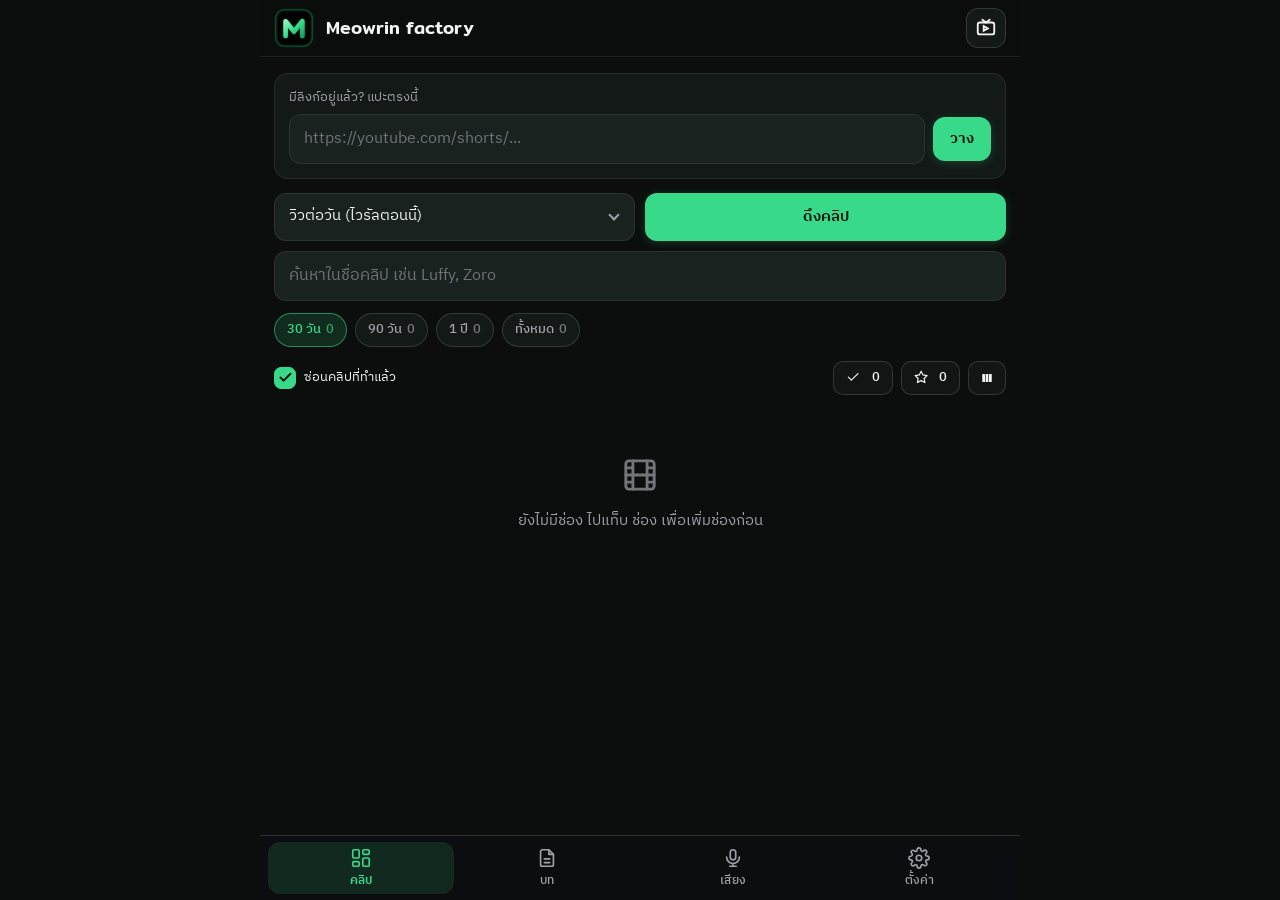
==== index.html @ fd5b71f8 "UI: ช่องติ๊ก/แถบเลื่อน/ช่องตัวเลข เป็นหน้าตาของแอพเอง ทั้งหน้าหลักและฟุตเทจ (v4.7) Co-Authored-By: C" ====
<!DOCTYPE html>
<html lang="th">
<head>
<meta charset="UTF-8" />
<meta name="viewport" content="width=device-width, initial-scale=1, viewport-fit=cover" />
<meta name="theme-color" content="#0b0e0d" />
<link rel="manifest" href="manifest.json?v=4.7">
<meta name="mobile-web-app-capable" content="yes">
<meta name="apple-mobile-web-app-capable" content="yes">
<meta name="apple-mobile-web-app-status-bar-style" content="black-translucent">
<meta name="apple-mobile-web-app-title" content="Meowrin">
<link rel="icon" type="image/png" href="icon-192.png?v=4.7">
<link rel="apple-touch-icon" href="icon-192.png?v=4.7">
<title>Meowrin factory</title>
<link rel="preconnect" href="https://fonts.googleapis.com">
<link rel="preconnect" href="https://fonts.gstatic.com" crossorigin>
<link href="https://fonts.googleapis.com/css2?family=IBM+Plex+Sans+Thai:wght@400;500;600&family=Mitr:wght@500&display=swap" rel="stylesheet">
<link rel="stylesheet" href="style.css?v=4.7">
<link rel="stylesheet" href="sheet.css?v=4.7">
</head>
<body>
<div class="wrap">
  <header>
    <div class="logo" aria-hidden="true"><svg viewBox="92 92 328 328"><defs><linearGradient id="lgg" x1="0" y1="0" x2="1" y2="1"><stop offset="0" stop-color="#8ff5be"/><stop offset=".5" stop-color="#39d98a"/><stop offset="1" stop-color="#1f9d62"/></linearGradient><filter id="lgl" x="-40%" y="-40%" width="180%" height="180%"><feGaussianBlur stdDeviation="9"/></filter><filter id="lgm" x="-40%" y="-40%" width="180%" height="180%"><feGaussianBlur stdDeviation="11"/></filter></defs><rect x="106" y="106" width="300" height="300" rx="70" fill="none" stroke="#39d98a" stroke-opacity=".55" stroke-width="9" filter="url(#lgl)"/><rect x="106" y="106" width="300" height="300" rx="70" fill="none" stroke="#39d98a" stroke-opacity=".7" stroke-width="2.5"/><g transform="translate(256 261) scale(.66) translate(-256 -261)"><path d="M152 352V170l104 128 104-128v182" fill="none" stroke="#39d98a" stroke-opacity=".4" stroke-width="58" stroke-linecap="round" stroke-linejoin="round" filter="url(#lgm)"/><path d="M152 352V170l104 128 104-128v182" fill="none" stroke="url(#lgg)" stroke-width="58" stroke-linecap="round" stroke-linejoin="round"/></g></svg></div>
    <h1>Meowrin factory</h1>
    <button class="hbtn" id="chanBtn" aria-label="จัดการช่องที่ตามไว้"><svg viewBox="0 0 24 24" aria-hidden="true"><rect x="3" y="6" width="18" height="13" rx="2.5"/><path d="M9.5 10v5l4.5-2.5zM8 3l4 3 4-3"/></svg></button>
    <button class="hbtn" id="vSavedBtn" hidden aria-label="เสียงที่เก็บไว้"><svg viewBox="0 0 24 24" aria-hidden="true"><path d="M4 7h16M4 12h16M4 17h16"/></svg><i id="vSavedN" hidden></i></button>
    <button class="hbtn" id="histBtn" hidden aria-label="ประวัติบทที่ทำไว้"><svg viewBox="0 0 24 24" aria-hidden="true"><path d="M4 7h16M4 12h16M4 17h16"/></svg><i id="histCount" hidden></i></button>
  </header>

  <!-- คลิป -->
  <section id="tab-clips" class="on">
    <div class="panel">
    <label for="linkInput" style="margin-top:0">มีลิงก์อยู่แล้ว? แปะตรงนี้</label>
    <div class="row">
      <input id="linkInput" type="url" inputmode="url" placeholder="https://youtube.com/shorts/..." autocomplete="off">
      <button class="btn" id="linkBtn">วาง</button>
    </div>
    <div id="linkMsg"></div>
    </div>

    <div class="tools">
      <select id="sortSel" data-sheet aria-label="เรียงตาม">
        <option value="vpd" data-desc="คลิปที่กำลังปังตอนนี้ (วิวรวม ÷ จำนวนวันที่ลง)" selected>วิวต่อวัน (ไวรัลตอนนี้)</option>
        <option value="score" data-desc="วิวรวม ÷ ผู้ติดตามของช่อง">ความปัง (วิว ÷ ผู้ติดตาม)</option>
        <option value="views" data-desc="ยอดวิวรวมสูงสุด">ยอดวิวรวม</option>
        <option value="new" data-desc="คลิปที่เพิ่งลงล่าสุด">ใหม่สุด</option>
      </select>
      <button class="btn" id="fetchBtn">ดึงคลิป</button>
    </div>
    <input id="qInput" class="searchbox" type="search" enterkeyhint="search" placeholder="ค้นหาในชื่อคลิป เช่น Luffy, Zoro" autocomplete="off" aria-label="ค้นหาในชื่อคลิป">
    <div class="fchips" id="rangeChips"></div>
    <div class="fchips" id="chanChips"></div>
    <div class="listbar">
      <label class="chk"><input type="checkbox" id="hideMade" checked> ซ่อนคลิปที่ทำแล้ว</label>
      <button class="btn small ghost svbtn" id="madeBtn" aria-label="ดูเฉพาะคลิปที่ทำแล้ว"><svg class="ic" aria-hidden="true"><use href="#i-check"/></svg>0</button>
      <button class="btn small ghost svbtn" id="savedBtn" aria-label="ดูเฉพาะคลิปที่เก็บไว้ทำทีหลัง"><svg class="ic" aria-hidden="true"><use href="#i-star"/></svg>0</button>
      <button class="btn small ghost vbtn" id="viewBtn" aria-label="สลับมุมมองการ์ด"></button>
    </div>
    <div class="listinfo" id="listInfo"></div>
    <div id="status"></div>
    <div id="list"></div>
  </section>

  <!-- บท -->
  <section id="tab-script">
    <div id="sNoClip" class="empty">เลือกคลิปในแท็บ คลิป ก่อน แล้วกด ทำบท</div>
    <div id="sBody" hidden>
      <div class="card"><div class="cbody"><div class="ctitle" id="sTitle"></div><div class="meta" id="sMeta"></div></div></div>
      <div class="meta" id="sModel" style="margin:-4px 0 14px"></div>

      <label style="margin-top:0">Prompt <span class="lhint">เลือกหลายอัน = ได้หลายเวอร์ชันพร้อมกัน</span></label>
      <div class="fchips wrapchips" id="pChips"></div>

      <details class="fold" id="transFold">
        <summary><span>ทรานสคริปต์ (ไม่บังคับ)</span></summary>
        <div class="fbody">
          <textarea id="sTrans" rows="4" placeholder="ใส่เมื่อ AI ดึงจากลิงก์ไม่ได้ ถ้าใส่จะใช้แทนลิงก์" aria-label="ทรานสคริปต์"></textarea>
        </div>
      </details>

      <button class="btn" id="goBtn" style="margin-top:12px;width:100%">ทำบทเลย</button>
      <div id="sMsg"></div>

      <div id="vWrap" hidden>
        <div class="fchips wrapchips" id="vTabs"></div>
        <div id="vStatus"></div>

        <details class="fold" id="s1Fold">
          <summary><span>State 1 · ซอสที่ AI วิเคราะห์</span></summary>
          <div class="fbody">
            <p class="hint" id="s1Info" style="margin-top:0"></p>
            <textarea id="s1Out" rows="12" aria-label="State 1"></textarea>
            <div class="row" style="margin-top:8px">
              <input id="s1Fb" placeholder="สั่งแก้ State 1 เช่น ลดความแรงลง" aria-label="สั่งแก้ State 1">
              <button class="btn ghost" id="s1FbBtn">ปรับ</button>
            </div>
            <button class="btn ghost" id="s1Run" style="margin-top:8px;width:100%">เขียนบทใหม่จาก State 1 นี้</button>
          </div>
        </details>

        <div id="s2Wrap" hidden>
          <label>ชื่อคลิปกับข้อความบนจอ <span class="lhint">แตะเพื่อคัดลอก</span></label>
          <div class="p1card" id="p1Card"></div>
          <label>บทพากย์ (ต้นฉบับ) <span class="lhint">แก้ในแท็บเสียงไม่เปลี่ยนตรงนี้</span></label>
          <div class="s2view" id="s2View"></div>
          <button class="btn" id="toVoice" style="width:100%;margin-top:10px">แก้บท + สร้างเสียง →</button>
        </div>
      </div>
    </div>
  </section>

  <!-- เสียง -->
  <section id="tab-voice">
    <div id="vNo" class="empty">ยังไม่มีบท เลือกคลิปแล้วทำบทในแท็บ บท ก่อน</div>
    <div id="vBody" hidden>
      <div class="vclip"><span id="vClip"></span><span id="vVer"></span></div>
      <div class="vvoice">
        <i class="orb" aria-hidden="true"></i>
        <span class="vv"><b id="vVoiceName"></b><small id="vVoiceInfo"></small></span>
      </div>
      <textarea id="vText" class="vtext" rows="1" aria-label="บทพากย์" placeholder="บทพากย์ (แตะตรงนี้เพื่อแก้)" spellcheck="false"></textarea>
      <div class="vcount"><span class="lhint" id="s2Count"></span></div>
      <div id="vMsg"></div>
      <div class="row" style="margin-top:8px">
        <button class="btn ghost" id="copyBtn" style="flex:1">คัดลอกบท</button>
        <button class="btn ghost sq" id="s2Back" aria-label="ย้อนกลับบทที่แก้" disabled><svg class="ic"><use href="#i-back"/></svg></button>
        <button class="btn ghost sq" id="s2Fwd" aria-label="ไปข้างหน้า" disabled><svg class="ic"><use href="#i-fwd"/></svg></button>
      </div>
      <div class="tts">
        <div id="ttsMsg"></div>
        <div id="ttsOut" hidden>
          <div class="fchips wrapchips" id="ttsTakes"></div>
          <audio id="ttsAudio" controls preload="auto"></audio>
          <p class="hint" id="ttsInfo" style="margin:0"></p>
          <div class="row wrap">
            <button class="btn" id="ttsShare" style="flex:1">แชร์ไป CapCut</button>
            <a class="btn ghost" id="ttsDl" style="flex:1">ดาวน์โหลด mp3</a>
            <a class="btn ghost" id="ttsSub" hidden style="flex:1">ทำซับจอเขียว</a>
            <a class="btn ghost" id="ttsDirect" hidden style="flex:1">ตัดต่อภาพ</a>
            <a class="btn ghost" id="ttsRaw" hidden>ไฟล์เต็ม</a>
          </div>
        </div>
      </div>
      <details class="fold" id="aiFixFold">
        <summary><span>ให้ AI ช่วยแก้บท</span></summary>
        <div class="fbody">
          <div class="fchips wrapchips" id="quickFb">
            <button class="fchip" data-q="short">สั้นลง</button><button class="fchip" data-q="long">ยาวขึ้น</button><button class="fchip" data-q="punch">แรงขึ้น</button><button class="fchip" data-q="funny">ตลกขึ้น</button><button class="fchip" data-q="lines">จัดบรรทัดใหม่</button>
          </div>
          <div class="row" style="margin-top:8px">
            <input id="s2Fb" placeholder="หรือพิมพ์เอง เช่น เปลี่ยนประโยคเปิดให้ดึงดูดกว่านี้" aria-label="สั่งแก้บท">
            <button class="btn ghost" id="s2FbBtn">แก้</button>
          </div>
        </div>
      </details>
      <div class="vbar2">
        <button class="vset" id="vSetBtn" aria-label="ตั้งค่าเสียง"><svg viewBox="0 0 24 24" aria-hidden="true"><path d="M4 7h9M17 7h3M4 17h3M11 17h9"/><circle cx="15" cy="7" r="2"/><circle cx="9" cy="17" r="2"/></svg></button>
        <button class="btn" id="ttsBtn"><svg class="ic" aria-hidden="true"><use href="#i-speaker"/></svg>สร้างเสียง</button>
        <button class="btn" id="ttsMore" hidden>+ สร้างอีกเทค</button>
      </div>
    </div>
  </section>

  <!-- ช่อง (เปิดจากปุ่มมุมขวาบนของแท็บคลิป) -->
  <section id="tab-channels">
    <button class="btn small ghost" id="chanBack" style="margin-bottom:12px">← กลับหน้าคลิป</button>
    <div class="panel">
    <label for="handleInput" style="margin-top:0">เพิ่มช่องที่ตามไว้ (ใส่ @handle)</label>
    <div class="row">
      <input id="handleInput" placeholder="@zotrakk" autocapitalize="none" autocomplete="off">
      <button class="btn" id="addChanBtn">เพิ่ม</button>
    </div>
    <div id="chanMsg"></div>
    </div>
    <div id="chanList" style="margin-top:14px"></div>
  </section>

  <!-- ตั้งค่า -->
  <section id="tab-settings">
    <div class="sech first">เครื่องมือ</div>
    <div class="tools">
      <a class="tool" href="footage.html"><svg viewBox="0 0 24 24" aria-hidden="true"><rect x="2" y="3" width="20" height="14" rx="2"/><path d="M8 21h8M12 17v4"/></svg><b>ดัชนีฟุตเทจ</b><small>คลังฟุตเทจ + ผู้กำกับ AI</small></a>
      <a class="tool" href="sub/"><svg viewBox="0 0 24 24" aria-hidden="true"><rect x="3" y="4" width="18" height="16" rx="2"/><path d="M7 14h6M7 10h10"/></svg><b>ซับจอเขียว</b><small>ทำซับจากเสียงพากย์</small></a>
    </div>
    <div class="qbk">
      <div><b>สำรองขึ้น Google Drive</b><small id="gdQuickInfo">ตรวจสอบ...</small></div>
      <button class="btn small" id="gdQuick" type="button">สำรองตอนนี้</button>
    </div>
    <div id="gdQuickMsg"></div>
    <div class="sech">เชื่อมต่อ</div>
    <details class="fold top"><summary><span>คีย์ API</span><em class="state idle" id="tagKeys"></em></summary><div class="fbody">
      <details class="fold">
        <summary><span>YouTube Data API key</span><em class="state" id="ytState"></em></summary>
        <div class="fbody">
          <div class="ftools"><button type="button" class="btn small ghost" data-paste="ytKey" data-trim>วาง</button><button type="button" class="btn small ghost" data-clear="ytKey">ลบ</button></div>
          <input id="ytKey" type="password" placeholder="AIza..." autocomplete="off" aria-label="YouTube Data API key">
          <p class="hint">เก็บในเครื่องนี้เท่านั้น แนะนำให้จำกัด key ให้ใช้ได้เฉพาะโดเมน GitHub Pages ของนาย และเฉพาะ YouTube Data API v3</p>
          <button class="btn" id="saveKey">บันทึก key</button>
        </div>
      </details>
      <details class="fold">
        <summary><span>OpenRouter API key</span><em class="state" id="gState"></em></summary>
        <div class="fbody">
          <div class="ftools"><button type="button" class="btn small ghost" data-paste="gKey" data-trim>วาง</button><button type="button" class="btn small ghost" data-clear="gKey">ลบ</button></div>
          <input id="gKey" type="password" placeholder="sk-or-v1-..." autocomplete="off" aria-label="OpenRouter API key">
          <p class="hint">บันทึกอัตโนมัติเมื่อแก้เสร็จ</p>
        </div>
      </details>
      <details class="fold">
        <summary><span>Gemini API key (ฟรี)</span><em class="state" id="gmState"></em></summary>
        <div class="fbody">
          <div class="ftools"><label class="chk" style="margin-right:auto"><input type="checkbox" id="gmOn" checked> ใช้ Gemini ฟรี (งานเล็ก)</label><button type="button" class="btn small ghost" data-paste="gmKey" data-trim>วาง</button><button type="button" class="btn small ghost" data-clear="gmKey">ลบ</button></div>
          <input id="gmKey" type="password" placeholder="AIza..." autocomplete="off" aria-label="Gemini API key">
          <div class="row" style="margin-top:10px"><button type="button" class="btn small ghost" id="gmTest">ทดสอบ Gemini</button></div>
          <pre class="hint" id="gmTestOut" style="white-space:pre-wrap;margin-top:8px"></pre>
          <p class="hint">ใช้กับงานเล็กๆ ข้อความล้วน เช่น แก้บทด้วย AI ในหน้าเสียง (ฟรี) · ทำบท/ดูคลิปใช้ OpenRouter เสมอ เพราะ Gemini ฟรีกับวิดีโอช้า/ล่มบ่อย · ถ้า Gemini ใช้ไม่ได้ จะใช้ OpenRouter ให้เอง · ปิดติ๊กด้านบน = ไม่ใช้ Gemini เลย · หน้าซับจอเขียวก็ใช้ key นี้แยกบรรทัดสคริปต์ · สร้าง key ได้ที่ Google AI Studio · บันทึกอัตโนมัติ</p>
        </div>
      </details>
      <details class="fold">
        <summary><span>Groq API key (ซับจอเขียว)</span><em class="state" id="grState"></em></summary>
        <div class="fbody">
          <div class="ftools"><button type="button" class="btn small ghost" data-paste="grKey" data-trim>วาง</button><button type="button" class="btn small ghost" data-clear="grKey">ลบ</button></div>
          <input id="grKey" type="password" placeholder="gsk_..." autocomplete="off" aria-label="Groq API key">
          <p class="hint">ใช้ในหน้าซับจอเขียว ถอดเสียงพากย์เป็นคำพร้อมเวลา (Whisper) · สร้าง key ได้ที่ console.groq.com · บันทึกอัตโนมัติ</p>
        </div>
      </details>
    </div></details>
    <details class="fold top"><summary><span>เสียงพากย์ (ElevenLabs)</span><em class="state idle" id="tagVoice"></em></summary><div class="fbody">
      <details class="fold">
        <summary><span>ElevenLabs API key</span><em class="state" id="elState"></em></summary>
        <div class="fbody">
          <div class="ftools"><button type="button" class="btn small ghost" data-paste="elKey" data-trim>วาง</button><button type="button" class="btn small ghost" data-clear="elKey">ลบ</button></div>
          <input id="elKey" type="password" placeholder="sk_..." autocomplete="off" aria-label="ElevenLabs API key">
          <p class="hint">แนะนำสร้าง key ใหม่ที่เปิดสิทธิ์ Text to Speech อย่างเดียว เก็บในเครื่องนี้เท่านั้น บันทึกอัตโนมัติ</p>
        </div>
      </details>
      <label>เสียงของฉัน</label>
      <p class="hint" style="margin-top:0">ใส่ชื่อกับ Voice ID จากหน้าเสียงใน ElevenLabs (เลือกใช้เสียงไหน และตั้งโมเดล/Stability/วอร์ม ได้ในแท็บ เสียง ปุ่ม <svg class="ic" aria-hidden="true"><use href="#i-sliders"/></svg>)</p>
      <div id="voiceList"></div>
      <button type="button" class="btn ghost" id="addVoice" style="margin-top:10px;width:100%">+ เพิ่มเสียง</button>
      <p class="hint" id="ttsUsage"></p>
    </div></details>
    <div class="sech">ทำบท</div>
    <details class="fold top"><summary><span>AI ทำบท</span><em class="state idle" id="tagAi"></em></summary><div class="fbody">
      <label for="gEye">ตัวดูคลิป (State 1)</label>
      <select id="gEye" data-sheet>
        <option value="google/gemini-3.8-flash" data-tag="แนะนำ" data-desc="เร็วและถูก ดูวิดีโอ YouTube จากลิงก์ได้">google/gemini-3.8-flash</option>
        <option value="google/gemini-4-argon" data-tag="ท็อป" data-desc="ตัวท็อปของ Google ดูละเอียดกว่า แพงกว่า">google/gemini-4-argon</option>
      </select>
      <p class="hint">ต้องเป็นตระกูล Google เพราะดูวิดีโอจากลิงก์ได้ตรงๆ</p>
      <label for="gModel">ตัวเขียนบท (State 2)</label>
      <select id="gModel" data-sheet>
        <optgroup label="Google">
          <option value="google/gemini-4-argon" data-tag="ท็อป" data-desc="ตัวท็อปของ Google เก่งสุด ใช้เมื่อคลิปซับซ้อน">google/gemini-4-argon</option>
          <option value="google/gemini-3.8-flash" data-tag="แนะนำ" data-desc="เร็วและถูก ใช้ประจำได้ทุกวัน">google/gemini-3.8-flash</option>
        </optgroup>
        <optgroup label="Anthropic · เขียนบทสำนวนธรรมชาติ">
          <option value="anthropic/claude-opus-5.5" data-tag="ท็อป" data-desc="ตัวท็อปของ Anthropic ราคาสูงสุดในค่ายนี้">anthropic/claude-opus-5.5</option>
          <option value="anthropic/claude-sonnet-5.5" data-desc="สมดุลระหว่างคุณภาพกับราคา">anthropic/claude-sonnet-5.5</option>
          <option value="anthropic/claude-haiku-5.5" data-desc="เร็วและถูกสุดของค่าย">anthropic/claude-haiku-5.5</option>
        </optgroup>
        <optgroup label="OpenAI · โครงสร้างคมชัด แม่นยำ">
          <option value="openai/gpt-6-astra" data-tag="ท็อป" data-desc="ตัวท็อปของ OpenAI ราคาสูงสุดในค่ายนี้">openai/gpt-6-astra</option>
          <option value="openai/gpt-6.1-sol" data-desc="ระดับกลาง รองจาก Astra">openai/gpt-6.1-sol</option>
          <option value="openai/gpt-6-luna" data-desc="ถูกที่สุดของค่าย เหมาะงานปริมาณมาก">openai/gpt-6-luna</option>
        </optgroup>
      </select>
      <label for="gThink">ระดับการคิด</label>
      <select id="gThink" data-sheet>
        <option value="low" data-desc="เร็วและถูกสุด">ต่ำสุด</option>
        <option value="medium" data-desc="สมดุลระหว่างความเร็วกับความละเอียด">ปานกลาง</option>
        <option value="high" data-desc="ละเอียดสุด แต่ช้ากว่าและแพงกว่า">สูงสุด</option>
      </select>
      <p class="hint">เลือกแล้วบันทึกให้อัตโนมัติ</p>
      <p class="hint" id="spendInfo" style="margin-top:-6px"></p>
    </div></details>
    <details class="fold top"><summary><span>Prompt</span><em class="state idle" id="tagPrompts"></em></summary><div class="fbody">
      <p class="hint">กดชื่อเพื่อเปิดแก้ แก้เสร็จบันทึกให้อัตโนมัติ</p>
      <div id="promptList"></div>
      <div class="row" style="margin-top:12px">
        <button class="btn ghost" id="addPrompt" style="flex:1">+ เพิ่ม prompt</button>
        <button class="btn" id="saveAi" style="flex:1">บันทึก</button>
      </div>
    </div></details>
    <div class="sech">ระบบ</div>
    <details class="fold top"><summary><span>งบและค่าใช้จ่าย</span><em class="state idle" id="bgTag"></em></summary><div class="fbody">
      <div id="bgInfo"></div>
      <p class="hint">เพดานในแอพ (ใส่ 0 = ไม่จำกัด) ถึงแล้วแอพหยุดเรียก AI / หยุดอัปเอง ใช้กับทั้งแอพหลักและหน้าฟุตเทจ · กันบั๊กและใช้เพลินได้ แต่ไม่กันคีย์หลุด ลิมิตแข็งจริงคือเครดิตที่เติมไว้ใน OpenRouter และ Budget Alert ใน Cloudflare</p>
      <label for="bgDay">เพดานค่า AI ต่อวัน (USD)</label>
      <input id="bgDay" type="number" min="0" step="0.5" inputmode="decimal">
      <label for="bgMonth">เพดานค่า AI ต่อเดือน (USD)</label>
      <input id="bgMonth" type="number" min="0" step="1" inputmode="decimal">
      <label for="bgR2">เพดานขนาดคลัง R2 (GB)</label>
      <input id="bgR2" type="number" min="0" step="10" inputmode="numeric">
      <p class="hint">ค่าเงินบาทคิดที่ ~35 บาท/ดอลลาร์ (ประมาณ) · R2 10 GB แรกฟรี เกินนั้น $0.015/GB/เดือน</p>
    </div></details>
    <details class="fold top"><summary><span>สำรองข้อมูล</span><em class="state ok" id="stTag">ตรวจสอบ...</em></summary><div class="fbody">
      <div id="stInfo"></div>
      <details class="fold">
        <summary><span>Google Drive (สำรองอัตโนมัติ)</span><em class="state idle" id="gdTag">ยังไม่ได้ตั้ง</em></summary>
        <div class="fbody">
          <p class="hint" style="margin-top:0">ใส่ OAuth Client ID ของ Google Cloud (ไม่ใช่ API key) ครั้งเดียว แล้วกด เชื่อม ทุกครั้งที่เปิดแอพรอบใหม่ ระหว่างที่เชื่อมอยู่ แอพสำรองขึ้นโฟลเดอร์ "meowrin factory" ใน Drive เองทุกครั้งที่ข้อมูลเปลี่ยน (ไม่รวม API key) · ดัชนีฟุตเทจสำรองที่หน้าฟุตเทจ</p>
          <input id="gdClient" type="text" placeholder="xxxx.apps.googleusercontent.com" autocomplete="off" aria-label="Google OAuth Client ID">
          <div id="gdState"></div>
          <button class="btn" id="gdConnect" style="width:100%;margin-top:10px">เชื่อม Google Drive</button>
          <div class="row" style="margin-top:8px">
            <button class="btn ghost" id="gdNow">สำรองตอนนี้</button>
            <button class="btn ghost" id="gdRestore">กู้คืนจาก Drive</button>
          </div>
          <div id="gdMsg"></div>
        </div>
      </details>
      <p class="hint">ไฟล์สำรองแบบโหลดลงเครื่อง: ช่อง รายการ "ทำแล้ว" รายการที่เก็บไว้ ประวัติบท prompt และรายการเสียง (ไม่รวม API key และคลิปที่ดึงมา ซึ่งดึงใหม่ได้)</p>
      <div class="row">
        <button class="btn ghost" id="exportBtn">โหลดไฟล์สำรอง</button>
        <button class="btn ghost" id="importBtn">นำเข้า</button>
        <input type="file" id="importFile" accept="application/json" hidden>
      </div>
      <div id="setMsg"></div>
    </div></details>

    <p class="ver" id="appVersion"></p>
  </section>
</div>

<nav role="tablist">
  <button role="tab" data-tab="clips" aria-selected="true"><svg viewBox="0 0 24 24" aria-hidden="true"><rect x="3" y="3" width="7" height="9" rx="1.5"/><rect x="14" y="3" width="7" height="5" rx="1.5"/><rect x="14" y="12" width="7" height="9" rx="1.5"/><rect x="3" y="16" width="7" height="5" rx="1.5"/></svg><span>คลิป</span></button>
  <button role="tab" data-tab="script" aria-selected="false"><svg viewBox="0 0 24 24" aria-hidden="true"><path d="M14 3H7a2 2 0 0 0-2 2v14a2 2 0 0 0 2 2h10a2 2 0 0 0 2-2V8z"/><path d="M14 3v5h5M9 13h6M9 17h6"/></svg><span>บท</span></button>
  <button role="tab" data-tab="voice" aria-selected="false"><svg viewBox="0 0 24 24" aria-hidden="true"><rect x="9" y="3" width="6" height="11" rx="3"/><path d="M5 11a7 7 0 0 0 14 0M12 18v3M8.5 21h7"/></svg><span>เสียง</span></button>
  <button role="tab" data-tab="settings" aria-selected="false"><svg viewBox="0 0 24 24" aria-hidden="true"><circle cx="12" cy="12" r="3"/><path d="M19.4 15a1.7 1.7 0 0 0 .3 1.8l.1.1a2 2 0 1 1-2.8 2.8l-.1-.1a1.7 1.7 0 0 0-1.8-.3 1.7 1.7 0 0 0-1 1.5V21a2 2 0 1 1-4 0v-.1a1.7 1.7 0 0 0-1.1-1.5 1.7 1.7 0 0 0-1.8.3l-.1.1a2 2 0 1 1-2.8-2.8l.1-.1a1.7 1.7 0 0 0 .3-1.8 1.7 1.7 0 0 0-1.5-1H3a2 2 0 1 1 0-4h.1a1.7 1.7 0 0 0 1.5-1.1 1.7 1.7 0 0 0-.3-1.8l-.1-.1a2 2 0 1 1 2.8-2.8l.1.1a1.7 1.7 0 0 0 1.8.3H9a1.7 1.7 0 0 0 1-1.5V3a2 2 0 1 1 4 0v.1a1.7 1.7 0 0 0 1 1.5 1.7 1.7 0 0 0 1.8-.3l.1-.1a2 2 0 1 1 2.8 2.8l-.1.1a1.7 1.7 0 0 0-.3 1.8V9a1.7 1.7 0 0 0 1.5 1H21a2 2 0 1 1 0 4h-.1a1.7 1.7 0 0 0-1.5 1z"/></svg><span>ตั้งค่า</span></button>
</nav>

<!-- ชีตเลือกตัวเลือก (ใช้กับ select[data-sheet]) -->
<div class="modal" id="selSheet" hidden>
  <div class="sheet">
    <div class="phead"><span class="sel-title" id="selTitle"></span><button class="btn small ghost" id="selClose" aria-label="ปิด"><svg class="ic" aria-hidden="true"><use href="#i-x"/></svg></button></div>
    <div class="sel-list" id="selList"></div>
  </div>
</div>

<!-- ประวัติบท -->
<div class="modal" id="histSheet" hidden>
  <div class="sheet">
    <div class="phead"><span class="sel-title">ประวัติบทที่ทำไว้</span><button class="btn small ghost" id="histClear">ล้างทั้งหมด</button><button class="btn small ghost" id="histClose" aria-label="ปิด"><svg class="ic" aria-hidden="true"><use href="#i-x"/></svg></button></div>
    <div class="sel-list" id="histList"></div>
  </div>
</div>

<!-- เสียงที่เก็บไว้ (ปุ่มสามขีดมุมขวาบนของแท็บเสียง) -->
<div class="modal" id="vSavedSheet" hidden>
  <div class="sheet">
    <div class="phead"><span class="sel-title">เสียงที่เก็บไว้</span><button class="btn small ghost" id="vSavedClose" aria-label="ปิด"><svg class="ic" aria-hidden="true"><use href="#i-x"/></svg></button></div>
    <div class="sel-list" id="vSavedList"></div>
  </div>
</div>

<div class="toast" id="toast" role="status"></div>

<!-- ตั้งค่าเสียง (เปิดจากแท็บเสียง) -->
<div class="modal" id="vSheet" hidden>
  <div class="sheet">
    <div class="phead"><span class="sel-title">ตั้งค่าเสียง</span><button class="btn small ghost" id="vsClose" aria-label="ปิด"><svg class="ic" aria-hidden="true"><use href="#i-x"/></svg></button></div>
    <div class="vsbody">
      <label style="margin-top:0">เสียง</label>
      <div class="sel-list" id="vsVoices"></div>
      <label>โมเดล</label>
      <div class="seg2" id="vsModel"></div>
      <label>Stability</label>
      <div class="seg2" id="vsStab"></div>
      <label>ช่วงวอร์ม (กันเสียงเพี้ยน 2-4 วิแรก)</label>
      <div class="seg2" id="vsWarm"></div>
      <input id="vsWarmText" placeholder="เช่น ฉันคือมังกี้ ดี ลูฟี่ ชายที่จะเป็นราชาโจรสลัด" autocomplete="off" aria-label="ประโยควอร์มเสียง" style="margin-top:8px" hidden>
      <label class="chk" id="vsTrimRow" style="margin-top:12px"><input type="checkbox" id="vsTrim"> ตัดช่วงวอร์มออกจากไฟล์ให้อัตโนมัติ</label>
      <p class="hint" id="vsTsNote" hidden>ครั้งล่าสุดโมเดลนี้ไม่ส่งเวลาตัวอักษรมา เลยตัดอัตโนมัติไม่ได้ ไฟล์จะยังมีช่วงวอร์ม (ปิด-เปิดช่องติ๊กนี้เพื่อลองใหม่)</p>
    </div>
  </div>
</div>

<!-- ตัวเล่นคลิป -->
<div class="modal" id="player" hidden>
  <div class="sheet">
    <div class="phead"><b id="pTitle"></b><button class="btn small ghost" id="pClose" aria-label="ปิด"><svg class="ic" aria-hidden="true"><use href="#i-x"/></svg></button></div>
    <div class="pframe" id="pFrame"></div>
    <div class="pact">
      <button class="btn" id="pPick">เลือกคลิปนี้</button>
      <button class="btn ghost" id="pCopy">คัดลอกลิงก์</button>
      <button class="btn ghost" id="pMade">ทำแล้ว</button>
      <a class="btn ghost" id="pOpen" target="_blank" rel="noopener">YouTube ↗</a>
    </div>
  </div>
</div>

<!-- แถบคลิปที่เลือก -->
<div class="pick" id="pickBar">
  <div class="inner">
    <img id="pickImg" alt="">
    <div class="t"><b id="pickTitle"></b><span id="pickSub"></span></div>
    <button class="btn small" id="pickGo">ทำบท</button>
    <button class="btn small ghost" id="pickClear" aria-label="ยกเลิกการเลือก"><svg class="ic" aria-hidden="true"><use href="#i-x"/></svg></button>
  </div>
</div>

<script src="store.js?v=4.7" data-boot="version.js?v=4.7 icons.js?v=4.7 dialog.js?v=4.7 budget.js?v=4.7 sync.js?v=4.7 app.js?v=4.7 llm.js?v=4.7 ai.js?v=4.7 r2.js?v=4.7 voicestore.js?v=4.7 tts.js?v=4.7 gdrive.js?v=4.7"></script>
</body>
</html>
---- style.css ----
/* ==========================================================================
   Meowrin Factory — Premium Mobile Creator Studio
   Obsidian Dark Theme · Mobile-First
   ========================================================================== */

/* ---------- 1. Design tokens ---------- */
:root{
  /* Surfaces */
  --bg:#0b0e0d;            /* Zinc-950 — body */
  --surface:#131917;       /* Zinc-900 — cards / containers */
  --field:#1a221f;         /* inputs / textarea / select */

  /* Text */
  --text:#f4f4f5;
  --muted:#a1a1aa;

  /* Lines */
  --line:rgba(255,255,255,.08);
  --line-strong:rgba(255,255,255,.14);

  /* Accents */
  --accent:#39d98a;                      /* เขียว (โทนเดียวกับซับจอเขียว) — ปุ่ม/ไฮไลต์ */
  --accent-ink:#06120b;                  /* ตัวอักษรบนสีเขียว */
  --accent-soft:rgba(57,217,138,.14);
  --accent-glow:rgba(57,217,138,.22);
  --warn:#f59e0b;                        /* เตือน/ควรดูแล (แยกจากสีหลักที่เป็นเขียว) */
  --warn-soft:rgba(245,158,11,.14);
  --ok:#10b981;                          /* Neon Emerald — score / badge */
  --ok-soft:rgba(16,185,129,.15);
  --err:#f43f5e;                         /* Rose Red — error / alert */
  --err-soft:rgba(244,63,94,.12);

  /* Shape & depth */
  --r-card:14px;
  --r-ctl:12px;
  --shadow-card:0 4px 20px rgba(0,0,0,.4);
  --shadow-float:0 10px 40px rgba(0,0,0,.65), 0 2px 8px rgba(0,0,0,.5);
  --wrap:560px;

  /* Legacy aliases (index.html inline styles still reference var(--sail) etc.) */
  --sail:var(--text);
  --mute:var(--muted);
  --gold:var(--accent);
  --coral:var(--err);
  --foam:var(--ok);
  --sea:var(--bg);
  --deep:var(--field);
  --card:var(--surface);
}

/* ---------- 2. Base ---------- */
*,*::before,*::after{box-sizing:border-box}
*{margin:0;-webkit-tap-highlight-color:transparent}
[hidden]{display:none !important}

html{
  background:var(--bg);
  color-scheme:dark;
  -webkit-text-size-adjust:100%;
  text-size-adjust:100%;
}
html,body{
  background:var(--bg);
  color:var(--text);
  font-family:"IBM Plex Sans Thai",system-ui,-apple-system,"Segoe UI",sans-serif;
  font-size:15px;
  line-height:1.5;
  -webkit-font-smoothing:antialiased;
}
body{padding:0 0 calc(92px + env(safe-area-inset-bottom))} /* เว้นที่ให้แถบแท็บล่าง แท็บที่มีแถบลอยเพิ่มช่องว่างของตัวเอง */
::selection{background:var(--accent-soft);color:var(--accent)}

h1,h2{
  font-family:Mitr,"IBM Plex Sans Thai",sans-serif;
  font-weight:500;
  letter-spacing:.01em;
}

.wrap{max-width:var(--wrap);margin:0 auto;padding:0 14px}

/* หัวแอพติดบนจอ (เลื่อนแล้วไม่หาย) เหมือนแถบแท็บล่าง — เนื้อหาเลื่อนลอดใต้แผ่นโปร่งเบลอ */
header{
  position:sticky;top:0;z-index:15;
  display:flex;align-items:center;gap:12px;
  margin:0 -14px;
  padding:calc(8px + env(safe-area-inset-top)) 14px 8px;
  background:rgba(11,14,13,.88);
  -webkit-backdrop-filter:blur(12px);backdrop-filter:blur(12px);
  border-bottom:1px solid var(--line);
}
header h1{font:500 18px/1.2 Mitr,sans-serif;letter-spacing:.01em;color:var(--text)}
.logo{
  flex:none;width:40px;height:40px;border-radius:10px;overflow:hidden;
  background:#000; /* โลโก้ = หน้าตาเดียวกับไอคอนแอพ (icon.svg ส่วนที่มือถือแสดงจริง) */
}
.logo svg{width:100%;height:100%;display:block}
h2{font-size:16px;margin-bottom:2px}

section{display:none;padding-top:16px}
section.on{display:block}
#tab-clips{padding-bottom:78px}  /* เผื่อแถบ "คลิปที่เลือก" ที่ลอยเหนือแถบแท็บ */
#tab-voice{padding-bottom:84px}  /* เผื่อปุ่ม ⚙ + สร้างเสียง ที่ลอยเหนือแถบแท็บ */

/* ---------- 3. Navigation (bottom tab bar — เอื้อมนิ้วโป้งถึง) ---------- */
nav{
  position:fixed;
  left:0;right:0;bottom:0;
  z-index:30;
  display:flex;
  max-width:var(--wrap);
  margin:0 auto;
  padding:6px 8px calc(6px + env(safe-area-inset-bottom));
  background:rgba(14,14,17,.92);
  -webkit-backdrop-filter:blur(16px);
  backdrop-filter:blur(16px);
  border-top:1px solid var(--line-strong);
}
nav button{
  flex:1;
  display:flex;
  flex-direction:column;
  align-items:center;
  justify-content:center;
  gap:3px;
  min-height:52px;
  padding:4px 0;
  border:0;
  border-radius:12px;
  background:transparent;
  color:var(--muted);
  font:inherit;
  font-size:11.5px;
  font-weight:500;
}
nav svg{
  width:22px;height:22px;
  fill:none;stroke:currentColor;stroke-width:1.8;
  stroke-linecap:round;stroke-linejoin:round;
}
nav button[aria-selected="true"]{
  color:var(--accent);
  font-weight:600;
  background:var(--accent-soft);
}

/* ---------- 4. Buttons ---------- */
button{
  font:inherit;
  cursor:pointer;
  touch-action:manipulation;
  transition:transform .12s ease, background-color .15s ease, border-color .15s ease, opacity .15s ease, box-shadow .15s ease;
}
button:active,.btn:active{transform:scale(.97)}
button:disabled:active,.btn:disabled:active{transform:none}

.btn{
  display:inline-flex;
  align-items:center;
  justify-content:center;
  gap:6px;
  min-height:44px;
  padding:0 16px;
  border-radius:var(--r-ctl);
  border:1px solid transparent;
  background:var(--accent);
  color:var(--accent-ink);
  font:inherit;
  font-weight:600;
  line-height:1.2;
  white-space:nowrap;
  text-decoration:none;
  cursor:pointer;
  box-shadow:0 2px 10px rgba(57,217,138,.2);
}
.btn:hover{background:#5fe3a3}
.btn.ghost{
  background:rgba(255,255,255,.03);
  border-color:var(--line-strong);
  color:var(--text);
  font-weight:500;
  box-shadow:none;
}
.btn.ghost:hover{background:rgba(255,255,255,.07)}
.btn.small{min-height:34px;padding:0 12px;font-size:13px;border-radius:10px}
.btn:disabled{opacity:.45;cursor:not-allowed;box-shadow:none}

/* ---------- 5. Form controls ---------- */
input:not([type="checkbox"]):not([type="radio"]):not([type="file"]),
select,
textarea{
  width:100%;
  padding:12px 14px;
  border-radius:var(--r-ctl);
  border:1px solid var(--line);
  background-color:var(--field);
  color:var(--text);
  font:inherit;
  font-size:16px; /* กัน iOS ซูมเองตอนแตะช่องกรอก */
  line-height:1.5;
  outline:none;
  transition:border-color .15s ease, box-shadow .2s ease, background-color .15s ease;
}
input::placeholder,
textarea::placeholder{color:#71717a}

input:not([type="checkbox"]):not([type="radio"]):not([type="file"]):focus,
select:focus,
textarea:focus{
  border-color:rgba(57,217,138,.65);
  box-shadow:0 0 0 3px var(--accent-glow), 0 0 22px rgba(57,217,138,.14);
}

select{
  -webkit-appearance:none;
  appearance:none;
  padding-right:38px;
  background-image:url("data:image/svg+xml,%3Csvg xmlns='http://www.w3.org/2000/svg' width='12' height='8' viewBox='0 0 12 8'%3E%3Cpath d='M1 1.5l5 5 5-5' fill='none' stroke='%23a1a1aa' stroke-width='1.6' stroke-linecap='round' stroke-linejoin='round'/%3E%3C/svg%3E");
  background-repeat:no-repeat;
  background-position:right 14px center;
  background-size:12px 8px;
}
select optgroup{background:var(--surface);color:var(--muted);font-style:normal}
select option{background:var(--surface);color:var(--text)}

textarea{
  resize:vertical;
  line-height:1.6;
  min-height:84px;
}

input[type="radio"]{
  flex:none;
  width:18px !important; /* index.html ใส่ inline width:auto ไว้ */
  height:18px;
  accent-color:var(--accent);
}
/* ช่องติ๊ก/แถบเลื่อน/ช่องตัวเลข: หน้าตาของแอพเอง ไม่ใช่ค่าเริ่มต้นของเบราว์เซอร์ (footage.css ใช้ชุดเดียวกัน) */
input[type="checkbox"]{-webkit-appearance:none;appearance:none;flex:none;width:22px !important;height:22px;margin:0;border-radius:7px;border:1.5px solid var(--line-strong);background:var(--field);cursor:pointer;transition:background .12s,border-color .12s}
input[type="checkbox"]:checked{background:var(--accent) url("data:image/svg+xml,%3Csvg xmlns='http://www.w3.org/2000/svg' viewBox='0 0 24 24' fill='none' stroke='%2306130c' stroke-width='3.2' stroke-linecap='round' stroke-linejoin='round'%3E%3Cpath d='M20 6L9 17l-5-5'/%3E%3C/svg%3E") center/15px no-repeat;border-color:var(--accent)}
input[type="checkbox"]:disabled{opacity:.45}
input[type="number"]{-moz-appearance:textfield;appearance:textfield}
input[type="number"]::-webkit-inner-spin-button,input[type="number"]::-webkit-outer-spin-button{-webkit-appearance:none;margin:0}
input[type="range"]{-webkit-appearance:none;appearance:none;height:30px;background:transparent;cursor:pointer}
input[type="range"]::-webkit-slider-runnable-track{height:6px;border-radius:99px;background:var(--line-strong)}
input[type="range"]::-webkit-slider-thumb{-webkit-appearance:none;width:24px;height:24px;margin-top:-9px;border-radius:50%;background:var(--accent);border:3px solid var(--surface);box-shadow:0 0 0 1px var(--accent)}
input[type="range"]::-moz-range-track{height:6px;border-radius:99px;background:var(--line-strong)}
input[type="range"]::-moz-range-thumb{width:18px;height:18px;border-radius:50%;background:var(--accent);border:3px solid var(--surface);box-shadow:0 0 0 1px var(--accent)}

input[type="file"]{color:var(--muted);font:inherit}

button:focus-visible,
a:focus-visible,
input[type="checkbox"]:focus-visible,
input[type="radio"]:focus-visible{
  outline:2px solid var(--accent);
  outline-offset:2px;
}

label{
  display:block;
  font-size:13px;
  color:var(--muted);
  margin:16px 0 6px;
}

/* ---------- 6. Layout helpers ---------- */
.row{display:flex;gap:8px;align-items:center}
.row input{flex:1;min-width:0}
.row.wrap{flex-wrap:wrap}
.btn.sq{flex:none;width:52px;padding:0}
.btn.sq .ic{margin:0}
.tools{display:flex;gap:8px;margin:0}
.tools select{flex:1;min-width:0}

.empty{color:var(--muted);text-align:center;padding:48px 8px}
.empty-ico{font-size:34px;margin-bottom:8px;opacity:.7}
.empty-ico .ic{width:34px;height:34px;margin:0}

.panel{
  background:var(--surface);
  border:1px solid var(--line);
  border-radius:var(--r-card);
  padding:14px;
  margin-bottom:14px;
}
.panel .msg{background:var(--field)}

.fchips{
  display:flex;gap:8px;
  overflow-x:auto;
  margin:12px -14px 0;
  padding:0 14px 2px;
  scrollbar-width:none;
}
.fchips::-webkit-scrollbar{display:none}
.fchips:empty{display:none}
.fchip{
  flex:none;
  min-height:34px;
  padding:0 12px;
  border-radius:999px;
  border:1px solid var(--line-strong);
  background:var(--surface);
  color:var(--muted);
  font-size:13px;
  font-weight:500;
  white-space:nowrap;
}
.fchip i{font-style:normal;opacity:.7;margin-left:2px}
.fchip.on{
  background:var(--accent-soft);
  border-color:rgba(57,217,138,.55);
  color:var(--accent);
}

.listbar{
  display:flex;justify-content:space-between;align-items:center;gap:8px;
  margin:12px 0;
  font-size:12px;color:var(--muted);
}
.chk{display:flex;gap:8px;align-items:center;margin:0;font-size:13px;color:var(--text);white-space:nowrap}
.listinfo{color:var(--muted);font-size:12px;margin:-4px 0 12px}
.listbar .chk{margin-right:auto}
.svbtn{flex:none;padding:0 12px}
.svbtn.on{background:var(--accent-soft);border-color:rgba(57,217,138,.55);color:var(--accent)}

.msg{
  padding:11px 14px;
  border-radius:var(--r-ctl);
  background:var(--surface);
  border:1px solid var(--line);
  font-size:13px;
  margin:10px 0;
  color:var(--muted);
}
.msg.err{
  background:var(--err-soft);
  border-color:rgba(244,63,94,.5);
  color:#fda4af;
}

/* ---------- 7. Video Reel grid (#list) ---------- */
#list{
  display:grid;
  grid-template-columns:repeat(2, minmax(0, 1fr));
  gap:10px;
  align-items:stretch;
}
/* ข้อความสถานะ/ว่าง ที่ถูกใส่ใน #list ให้กินเต็มแถว */
#list > :not(.card){grid-column:1 / -1}

.card{
  display:flex;
  flex-direction:column;
  background:var(--surface);
  border:1px solid var(--line);
  border-radius:var(--r-card);
  overflow:hidden;
  box-shadow:var(--shadow-card);
  margin-bottom:12px;
}
#list .card{margin-bottom:0}
.card.made{opacity:.5}
.card.made .thumb{filter:grayscale(.8)}
#list.onlymade .card.made{opacity:1} #list.onlymade .card.made .thumb{filter:none} /* โหมดดูเฉพาะทำแล้ว ไม่ต้องจาง */

/* กรอบรูป 9:16 + ป้ายซ้อนบนรูป */
.tbox{
  position:relative;
  aspect-ratio:9/16;
  background:var(--field);
  flex:none;
}
.thumb{
  display:block;
  width:100%;
  height:100%;
  object-fit:cover;       /* hq720 เป็น 16:9 มีขอบดำข้าง → ซูมเจาะกลางให้เต็มกรอบ 9:16 */
  object-position:center;
}
.tbox::after{
  content:"";position:absolute;inset:auto 0 0 0;height:38%;
  background:linear-gradient(to top,rgba(0,0,0,.78),transparent);
  pointer-events:none;
}
.chip{
  position:absolute;z-index:1;
  padding:2px 8px;
  border-radius:999px;
  font-size:11.5px;font-weight:600;line-height:1.6;
  background:rgba(9,9,11,.72);
  -webkit-backdrop-filter:blur(6px);backdrop-filter:blur(6px);
  color:var(--text);
}
.chip.hot{top:8px;left:8px;color:var(--ok);border:1px solid rgba(16,185,129,.45)}
.chip.done{top:8px;right:8px;background:var(--ok);color:#04130c}
.chip.views{bottom:8px;left:8px;background:none;-webkit-backdrop-filter:none;backdrop-filter:none;padding:0;text-shadow:0 1px 4px rgba(0,0,0,.8)}

.cbody{
  display:flex;
  flex-direction:column;
  flex:1;
  padding:10px 10px 11px;
}

.ctitle{
  font-size:13.5px;
  font-weight:500;
  line-height:1.4;
  color:var(--text);
  margin-bottom:6px;
  display:-webkit-box;
  -webkit-box-orient:vertical;
  -webkit-line-clamp:2;
  line-clamp:2;
  overflow:hidden;
  word-break:break-word;
}
/* หัวข้อในแท็บ "บท" ให้เห็นชื่อเต็ม */
#sTitle{
  display:block;
  -webkit-line-clamp:unset;
  line-clamp:unset;
  font-size:15px;
  margin-bottom:4px;
}

.meta{
  color:var(--muted);
  font-size:12px;
  line-height:1.45;
  display:flex;
  flex-wrap:wrap;
  gap:2px 10px;
}

.score{color:var(--ok);font-weight:600}


.actions{
  display:flex;
  gap:6px;
  margin-top:auto;       /* ดันปุ่มไปชิดล่างการ์ด ให้แถวเท่ากัน */
  padding-top:10px;
}
.actions .btn{
  min-height:38px;
  padding:0 10px;
  font-size:13.5px;
  border-radius:10px;
}
.actions .btn:first-child{flex:1;min-width:0}
.actions .ico{flex:none;width:40px;padding:0;font-size:14px}
.actions .ico.on{background:var(--ok-soft);border-color:rgba(16,185,129,.5);color:var(--ok)}

/* ---------- 8. Script tab ---------- */
.lhint{color:var(--muted);font-size:12px;margin-left:4px}
.wrapchips{flex-wrap:wrap;overflow:visible;margin:0;padding:0}
#vTabs:not(:empty){margin:16px 0 4px;padding:4px;gap:4px;background:var(--surface);border:1px solid var(--line);border-radius:14px}
#vTabs .fchip{flex:1 1 auto;border-radius:10px;border-color:transparent;background:transparent}
#vTabs .fchip.on{background:var(--accent-soft);border-color:rgba(57,217,138,.55)}
#vWrap .fold{margin-top:12px}

/* ค้นหา + แถบความคืบหน้า + โหลดเพิ่ม */
.searchbox{margin-top:10px}
.prog{height:6px;margin-top:8px;border-radius:999px;background:var(--field);overflow:hidden}
.prog i{display:block;height:100%;border-radius:inherit;background:var(--accent);transition:width .2s ease}
.more{width:100%;margin-top:4px}

/* ดาวเก็บไว้ทำทีหลัง + มุมมอง 3 คอลัมน์ */
.bm{
  position:absolute;right:8px;bottom:8px;z-index:2;
  width:36px;height:36px;padding:0;
  border-radius:50%;border:1px solid rgba(255,255,255,.22);
  background:rgba(9,9,11,.6);color:#fff;font-size:18px;line-height:1;
  -webkit-backdrop-filter:blur(6px);backdrop-filter:blur(6px);
}
.bm.on{color:var(--accent);border-color:rgba(57,217,138,.6)}
.vbtn{flex:none;width:38px;padding:0}
.vbtn svg{width:18px;height:18px;fill:currentColor}
#list.cols3{grid-template-columns:repeat(3, minmax(0, 1fr));gap:8px}
#list.cols3 .cbody{padding:7px 7px 8px}
#list.cols3 .ctitle{font-size:12px;margin-bottom:4px}
#list.cols3 .meta{font-size:10.5px;gap:0 6px}
#list.cols3 .meta span:first-child{display:none}
#list.cols3 .chip{font-size:10px;padding:0 6px;line-height:1.5}
#list.cols3 .chip.hot{top:6px;left:6px}
#list.cols3 .chip.done{top:6px;right:6px}
#list.cols3 .chip.views{bottom:6px;left:6px}
#list.cols3 .bm{width:30px;height:30px;font-size:15px;right:6px;bottom:6px}
#list.cols3 .pbtn{width:34px;height:34px;margin:-17px 0 0 -17px;font-size:13px}
#list.cols3 .actions{padding-top:6px;gap:4px}
#list.cols3 .actions .btn{min-height:32px;font-size:12px;padding:0 6px}
#list.cols3 .actions .ico{width:34px}
#list.cols3 .actions .ico[data-play]{display:none}

/* ---------- 9. Channels tab ---------- */
.chan{
  display:flex;
  justify-content:space-between;
  align-items:center;
  gap:8px;
  background:var(--surface);
  border:1px solid var(--line);
  border-radius:var(--r-ctl);
  padding:11px 14px;
  margin-bottom:8px;
}
.chan small{color:var(--muted);display:block}
.chan > div:first-child{min-width:0}
.chan-act{display:flex;gap:6px;flex:none}
.chan.paused b,.chan.paused small{opacity:.55}

/* ---------- 10. Floating pick bar (#pickBar) ---------- */
.pick{
  position:fixed;
  left:0;
  right:0;
  bottom:calc(70px + env(safe-area-inset-bottom)); /* เหนือแถบแท็บล่าง */
  width:calc(100% - 20px);
  max-width:var(--wrap);
  margin:0 auto;
  padding:8px 10px;
  display:none;
  z-index:20;
  background:rgba(20,20,23,.92);
  -webkit-backdrop-filter:blur(14px);
  backdrop-filter:blur(14px);
  border:1px solid rgba(57,217,138,.35);
  border-radius:18px;
  box-shadow:var(--shadow-float);
}
.pick.on{display:block}
.pick .inner{display:flex;gap:10px;align-items:center;cursor:pointer}
.pick img{
  flex:none;
  width:36px;
  aspect-ratio:9/16;
  object-fit:cover;
  border-radius:8px;
  background:var(--field);
}
.pick .t{flex:1;min-width:0;font-size:13px;line-height:1.4}
.pick .t b{
  display:block;
  font-weight:500;
  white-space:nowrap;
  overflow:hidden;
  text-overflow:ellipsis;
}
.pick .t span{color:var(--muted)}
#pickClear{
  min-width:34px;
  padding:0;
}

/* ---------- 11. Motion ---------- */
@media (prefers-reduced-motion:no-preference){
  .card{transition:opacity .15s ease}
  .pick.on{animation:pick-in .22s ease-out}
  @keyframes pick-in{
    from{opacity:0;transform:translateY(14px)}
    to{opacity:1;transform:none}
  }
}
@media (prefers-reduced-motion:reduce){
  *{transition-duration:.01ms !important;animation-duration:.01ms !important}
}

/* ---------- 12. Larger screens ---------- */
@media (min-width:768px){
  :root{--wrap:760px}
  #list{grid-template-columns:repeat(3, minmax(0, 1fr))}
}

/* ไอคอนเส้น (icons.js) แทนอีโมจิ: สีตามตัวอักษร */
.ic{width:1.1em;height:1.1em;fill:none;stroke:currentColor;stroke-width:2;stroke-linecap:round;stroke-linejoin:round;vertical-align:-.18em;margin-right:.4em;flex:none}

.phead .btn .ic,.bm .ic,.actions .ico .ic,#pickClear .ic{margin:0} /* ปุ่มที่มีแต่ไอคอน (ปิด, ดาว, เล่น, ทำแล้ว) ไม่ต้องมีช่องไฟ */
.bm .ic{width:20px;height:20px}.bm.on .ic,.svbtn.on .ic{fill:currentColor}
.pbtn .ic{width:20px;height:20px;margin:0}
.chip.done .ic{width:1em;height:1em;margin-right:.25em}
---- sheet.css ----
/* ==========================================================================
   Meowrin Factory — ชีต/โมดัล/แถวพับ/toast (แยกจาก style.css ให้ไฟล์ไม่ยาวเกิน)
   ใช้ tokens จาก :root ใน style.css
   ========================================================================== */

/* ---------- 10b. Preview button on thumbnail ---------- */
.tplay{
  position:absolute;inset:0;
  width:100%;height:100%;
  padding:0;border:0;background:none;
  display:block;
}
.pbtn{
  position:absolute;top:50%;left:50%;
  width:46px;height:46px;margin:-23px 0 0 -23px;
  display:grid;place-items:center;
  border-radius:50%;
  background:rgba(9,9,11,.55);
  -webkit-backdrop-filter:blur(6px);backdrop-filter:blur(6px);
  border:1px solid rgba(255,255,255,.25);
  color:#fff;font-size:16px;padding-left:3px;
  z-index:1;
}
.chip{pointer-events:none}

/* ---------- 10c. Settings: collapsible rows ---------- */
.fold{
  background:var(--field);
  border:1px solid var(--line);
  border-radius:var(--r-ctl);
  margin-top:8px;
}
.fold summary{
  display:flex;align-items:center;gap:8px;
  min-height:48px;padding:0 14px;
  list-style:none;cursor:pointer;
  font-size:14.5px;
}
.fold summary::-webkit-details-marker{display:none}
.fold summary span{flex:1;min-width:0}
.fold summary::after{
  content:"";flex:none;width:8px;height:8px;
  border-right:2px solid var(--muted);border-bottom:2px solid var(--muted);
  transform:rotate(45deg);transition:transform .15s ease;margin:-3px 2px 0 0;
}
.fold[open]>summary::after{transform:rotate(-135deg);margin-top:3px}
.fold[open]>summary{border-bottom:1px solid var(--line)}
.fbody{padding:12px 14px 14px}
/* หัวข้อใหญ่ในตั้งค่า: การ์ดพับได้ + ป้ายสถานะ */
.fold.top{background:var(--surface);border-radius:var(--r-card);margin:0 0 12px}
.fold.top>summary{min-height:56px;padding:0 16px;font:600 16px/1.3 Mitr,"IBM Plex Sans Thai",sans-serif}
.fold.top>.fbody{padding:12px 16px 16px}
.fold.top .fold{background:var(--field)}
.fbody input,.fbody textarea{background-color:var(--bg)}
.fbody textarea{min-height:240px;font-size:14px}
.state{
  font-style:normal;font-size:12px;font-weight:600;
  padding:1px 9px;border-radius:999px;
  background:rgba(255,255,255,.07);color:var(--muted);
}
.state:empty{display:none}
.state.ok{background:var(--ok-soft);color:var(--ok)}
.state.warn{background:var(--warn-soft);color:var(--warn)}
.state.err{background:var(--err-soft);color:#fda4af}
.state.idle{background:var(--field);color:var(--muted)}
.strow{display:flex;align-items:center;flex-wrap:wrap;gap:4px 10px;padding:7px 0;border-top:1px solid var(--line);font-size:13px;color:var(--muted)}
.strow:first-child{border-top:0}.strow>span:first-child{flex:1;min-width:110px}.strow small{flex-basis:100%;font-size:12px;color:var(--muted)}
.pill{display:inline-block;font-size:12px;font-weight:600;padding:1px 10px;border-radius:999px;background:var(--field);color:var(--muted)}
.pill.ok{background:var(--ok-soft);color:var(--ok)}.pill.warn{background:var(--warn-soft);color:var(--warn)}.pill.err{background:var(--err-soft);color:#fda4af}

.hint{color:var(--muted);font-size:12.5px;margin:8px 0 12px}
.panel > .hint{margin-top:4px}

/* ปุ่ม วาง / ลบ เหนือช่องกรอก */
.ftools{display:flex;gap:8px;justify-content:flex-end;margin-bottom:8px}
.ftools .btn{min-width:64px}
.ftools .btn.armed{background:var(--err);border-color:var(--err);color:#fff}

/* ---------- 10d. Player sheet ---------- */
.noscroll{overflow:hidden}
.modal{
  position:fixed;inset:0;z-index:40;
  display:flex;align-items:flex-end;justify-content:center;
  background:rgba(0,0,0,.72);
  -webkit-backdrop-filter:blur(4px);backdrop-filter:blur(4px);
}
.sheet{
  width:100%;max-width:var(--wrap);
  max-height:100%;
  display:flex;flex-direction:column;gap:10px;
  padding:12px 14px calc(14px + env(safe-area-inset-bottom));
  background:var(--surface);
  border:1px solid var(--line-strong);border-bottom:0;
  border-radius:20px 20px 0 0;
}
.phead{display:flex;align-items:center;gap:10px}
.phead b{flex:1;min-width:0;font-weight:500;font-size:14px;
  white-space:nowrap;overflow:hidden;text-overflow:ellipsis}
.pframe{
  align-self:center;
  height:min(68vh, 640px);
  aspect-ratio:9/16;max-width:100%;
  background:#000;border-radius:12px;overflow:hidden;
}
.pframe iframe{width:100%;height:100%;border:0;display:block}
.pact{display:flex;flex-wrap:wrap;gap:8px}
.pact .btn{flex:1 1 calc(50% - 4px);min-width:0;padding:0 8px}


/* ---------- 10e. Sheet picker (แทน dropdown ของระบบ) ---------- */
select[data-sheet]{display:none}
.sel-btn{
  display:flex;align-items:center;gap:8px;
  width:100%;min-height:48px;padding:0 14px;
  border-radius:var(--r-ctl);
  border:1px solid var(--line);
  background:var(--field);
  color:var(--text);
  font-size:15px;text-align:left;
}
.tools .sel-btn{flex:1;min-width:0}
.sel-main{flex:1;min-width:0;overflow:hidden;text-overflow:ellipsis;white-space:nowrap}
.sel-tag{
  flex:none;font-size:11.5px;font-weight:600;
  padding:1px 9px;border-radius:999px;
  background:var(--accent-soft);color:var(--accent);
}
.sel-btn::after{
  content:"";flex:none;width:8px;height:8px;
  border-right:2px solid var(--muted);border-bottom:2px solid var(--muted);
  transform:rotate(45deg);margin:-3px 2px 0 4px;
}
.sel-btn:focus-visible{border-color:rgba(57,217,138,.65);box-shadow:0 0 0 3px var(--accent-glow)}
.sel-title{font-family:Mitr,"IBM Plex Sans Thai",sans-serif;font-weight:500;font-size:16px;flex:1}
.sel-list{overflow-y:auto;display:flex;flex-direction:column;gap:6px;max-height:68vh;margin:0 -4px;padding:0 4px}
.sel-group{
  margin:10px 2px 2px;font-size:12px;font-weight:600;
  letter-spacing:.02em;color:var(--muted);
}
.sel-group:first-child{margin-top:0}
.opt{
  display:flex;align-items:center;gap:10px;
  width:100%;min-height:52px;padding:8px 14px;
  border-radius:var(--r-ctl);
  border:1px solid var(--line);
  background:var(--field);
  color:var(--text);
  text-align:left;font-size:15px;
}
.opt .on-t{flex:1;min-width:0}
.opt b{display:block;font-weight:500;overflow-wrap:anywhere}
.opt small{display:block;color:var(--muted);font-size:12.5px;margin-top:1px}
.opt.on{
  border-color:rgba(57,217,138,.6);
  background:var(--accent-soft);
}
.opt.on::after{
  content:"";flex:none;width:6px;height:11px;
  border-right:2.5px solid var(--accent);border-bottom:2.5px solid var(--accent);
  transform:rotate(45deg);margin:-3px 4px 0 0;
}

/* ---------- 10f. Toast ---------- */
.toast{
  position:fixed;left:50%;z-index:50;
  bottom:calc(150px + env(safe-area-inset-bottom)); /* เหนือแถบล่าง แถบคลิปที่เลือก และปุ่มสร้างเสียง */
  transform:translate(-50%,12px);
  max-width:calc(100% - 28px);
  padding:10px 16px;border-radius:999px;
  background:var(--ok);color:#04130c;
  font-size:13.5px;font-weight:600;
  box-shadow:var(--shadow-float);
  opacity:0;pointer-events:none;
  transition:opacity .2s ease, transform .2s ease;
}
.toast.err{background:var(--err);color:#fff}
.toast.on{opacity:1;transform:translate(-50%,0)}

@media (prefers-reduced-motion:no-preference){
  .sheet{animation:sheet-in .22s ease-out}
  @keyframes sheet-in{from{opacity:0;transform:translateY(14px)}to{opacity:1;transform:none}}
}

/* ---------- 10g. ประวัติบท ---------- */
.hbtn{
  position:relative;margin-left:auto;flex:none;
  width:40px;height:40px;padding:0;
  display:grid;place-items:center;
  border-radius:12px;
  border:1px solid var(--line-strong);
  background:var(--surface);
  color:var(--text);
}
.hbtn svg{width:22px;height:22px;fill:none;stroke:currentColor;stroke-width:2;stroke-linecap:round}
.hbtn i{
  position:absolute;top:-6px;right:-6px;
  min-width:20px;height:20px;padding:0 5px;
  border-radius:999px;background:var(--accent);color:var(--accent-ink);
  font:600 11.5px/20px "IBM Plex Sans Thai",sans-serif;font-style:normal;text-align:center;
}
#histClear{font-size:12.5px}
.hrow{display:flex;gap:6px;align-items:stretch}
.hopen{
  flex:1;min-width:0;
  display:flex;align-items:center;gap:12px;
  padding:8px 12px 8px 8px;
  border-radius:var(--r-ctl);
  border:1px solid var(--line);
  background:var(--field);
  color:var(--text);text-align:left;
}
.hopen img{display:block;width:44px;aspect-ratio:9/16;object-fit:cover;border-radius:8px;background:var(--bg)}
.hthumb{position:relative;flex:none;padding:0;border:0;border-radius:8px;background:none;cursor:pointer}
.hthumb i{position:absolute;inset:0;display:grid;place-items:center;border-radius:8px;background:rgba(0,0,0,.28)}
.hthumb i svg{width:22px;height:22px;fill:#fff;filter:drop-shadow(0 1px 3px rgba(0,0,0,.6))}
.hmain{flex:1;min-width:0;display:flex;align-items:center;gap:12px;padding:0;border:0;background:none;color:inherit;font:inherit;text-align:left;cursor:pointer}
.ht{flex:1;min-width:0}
.ht b{
  display:-webkit-box;-webkit-box-orient:vertical;-webkit-line-clamp:2;line-clamp:2;
  overflow:hidden;font-weight:500;font-size:14px;line-height:1.35;overflow-wrap:anywhere;
}
.ht small{display:block;color:var(--muted);font-size:12px;margin-top:2px}
.hdel{flex:none;align-self:center;min-width:44px;padding:0 8px}
.hdel.armed,#histClear.armed{background:var(--err);border-color:var(--err);color:#fff}

/* ---------- 10h. สร้างเสียง (ElevenLabs) ---------- */
.tts{margin-top:12px}
#ttsOut{margin-top:10px;display:flex;flex-direction:column;gap:8px}
#ttsOut[hidden]{display:none}
#ttsAudio{width:100%;height:44px;border-radius:12px}
#ttsRaw{flex:none}
#ttsTakes:empty{display:none}

/* ---------- 10i. การ์ด PART 1 (แท็บบท) ---------- */
.p1card{display:flex;flex-direction:column;gap:4px;padding:6px;background:var(--surface);border:1px solid var(--line);border-radius:var(--r-card)}
.p1lab{margin:6px 8px 2px;font-size:12px;color:var(--muted)}
.p1row{display:flex;align-items:center;gap:10px;width:100%;min-height:46px;padding:8px 12px;border:0;border-radius:10px;background:var(--field);color:var(--text);text-align:left;font-size:14.5px;line-height:1.4}
.p1row span{flex:1;min-width:0;overflow-wrap:anywhere}
.p1row em{flex:none;font-style:normal;font-size:12px;font-weight:600;color:var(--accent)}
.p1row.done em{color:var(--ok)}
.p1raw{padding:8px 10px;white-space:pre-wrap;font-size:14px;color:var(--muted)}
.s2view{padding:12px 14px;white-space:pre-wrap;font-size:14.5px;line-height:1.6;background:var(--surface);border:1px solid var(--line);border-radius:var(--r-card)}

/* ---------- 10j. แท็บเสียง (หน้าตาแบบ ElevenLabs: ข้อความเต็มหน้า ไม่มีกล่อง) ---------- */
.vclip{display:flex;gap:8px;font-size:12px;color:var(--muted);margin-bottom:10px;white-space:nowrap}
.vclip span:first-child{min-width:0;overflow:hidden;text-overflow:ellipsis}
.vclip span:last-child{flex:none}
.vvoice{display:flex;align-items:center;gap:12px;margin:0 0 14px}
.vvoice .vv{flex:1;min-width:0}
.vvoice b{display:block;font-size:17px;font-weight:500;white-space:nowrap;overflow:hidden;text-overflow:ellipsis}
.vvoice small{display:block;color:var(--muted);font-size:12.5px}
.orb{flex:none;width:34px;height:34px;border-radius:50%;background:radial-gradient(circle at 32% 30%,#fff3 0,transparent 45%),linear-gradient(145deg,#d8b4fe,#8b6bc9 60%,#4c3a7a)}
textarea.vtext,#tab-voice textarea.vtext:focus{display:block;width:100%;min-height:38vh;padding:0;border:0;border-radius:0;background:none;box-shadow:none;resize:none;overflow:hidden;font-size:17.5px;line-height:1.85;color:var(--text)}
.vcount{margin:10px 0 4px}
#tab-voice .fold{margin-top:12px}
/* ปุ่มล่างติดจอจริง (fixed) เหนือแถบแท็บ — อยู่ใน #tab-voice จึงโผล่เฉพาะแท็บเสียง */
.vbar2{position:fixed;left:0;right:0;bottom:calc(66px + env(safe-area-inset-bottom));z-index:12;max-width:var(--wrap);margin:0 auto;padding:12px 14px 6px;display:flex;gap:10px;background:linear-gradient(transparent,var(--bg) 38%)}
.vbar2 .btn{flex:1;min-width:0;min-height:54px;border-radius:999px;font-size:16px}
.vset{flex:none;width:54px;height:54px;padding:0;display:grid;place-items:center;border-radius:50%;border:1px solid var(--line-strong);background:var(--surface);color:var(--text)}
.vset svg{width:22px;height:22px;fill:none;stroke:currentColor;stroke-width:2;stroke-linecap:round}

/* ---------- 10k. ชีตตั้งค่าเสียง ---------- */
.vsbody{overflow-y:auto;max-height:72vh;padding:0 2px 6px}
.vsbody > label:first-child{margin-top:0}
.seg2{display:flex;gap:4px;padding:4px;background:var(--field);border:1px solid var(--line);border-radius:14px}
.seg2 button{flex:1;min-height:42px;padding:0 6px;border:0;border-radius:10px;background:none;color:var(--muted);font-size:14px;font-weight:500}
.seg2 button.on{background:var(--accent-soft);color:var(--accent);box-shadow:inset 0 0 0 1px rgba(57,217,138,.4)}
.opt small.id{font-family:ui-monospace,monospace;word-break:break-all}
.vrow{display:flex;gap:8px;margin-bottom:10px;align-items:center;flex-wrap:wrap}
.vrow input{flex:1 1 120px;min-width:0}

.vcard{padding:12px;margin-bottom:10px;border-radius:14px;border:1px solid var(--line);background:var(--surface)}
.vtop{display:flex;align-items:center;gap:12px}
.vplay{flex:none;width:44px;height:44px;border-radius:50%;border:0;display:grid;place-items:center;background:var(--accent);color:var(--accent-ink);cursor:pointer}
.vplay svg{width:20px;height:20px;fill:currentColor}.vplay .ipa{display:none}.vplay.on .ip{display:none}.vplay.on .ipa{display:inline}
.vmeta{min-width:0}.vmeta b{display:block;font-size:14.5px}.vmeta small{display:block;color:var(--muted);font-size:12.5px;line-height:1.35}
.vstxt{margin:10px 0 0;font-size:13px;line-height:1.45;color:var(--muted);display:-webkit-box;-webkit-line-clamp:2;-webkit-box-orient:vertical;overflow:hidden}
.vprog{display:flex;align-items:center;gap:10px;margin-top:10px}
.vbar{flex:1;height:18px;display:flex;align-items:center;cursor:pointer}
.vbar::before{content:"";position:absolute;left:0;right:0;height:4px;border-radius:2px;background:var(--field)}
.vbar{position:relative}.vbar i{position:relative;display:block;height:4px;width:0;border-radius:2px;background:var(--accent)}
.vtime{flex:none;font-size:12px;color:var(--muted);font-variant-numeric:tabular-nums}
.vact{display:flex;flex-wrap:wrap;gap:8px;margin-top:10px}.vact .btn{flex:1 1 44%;text-align:center}

/* ---------- หน้าตั้งค่า: กลุ่มหัวข้อ + การ์ดเครื่องมือ + ปุ่มสำรองด่วน ---------- */
.sech{margin:22px 4px 8px;font-size:12px;letter-spacing:.04em;color:var(--muted)}
.sech.first{margin-top:4px}
.fold.top > summary .state:not(.warn):not(.err){display:none} /* ป้ายสถานะโชว์เฉพาะตอนมีอะไรต้องดูแล (เตือน/ผิดพลาด) */
.tools{display:grid;grid-template-columns:1fr 1fr;gap:10px}
.tool{display:flex;flex-direction:column;gap:6px;padding:14px;border-radius:16px;border:1px solid rgba(57,217,138,.35);background:linear-gradient(160deg,rgba(57,217,138,.12),rgba(57,217,138,.03));color:var(--text);text-decoration:none}
.tool svg{width:26px;height:26px;fill:none;stroke:var(--accent);stroke-width:2;stroke-linecap:round;stroke-linejoin:round}
.tool b{font-size:15px}.tool small{color:var(--muted);font-size:12.5px;line-height:1.35}
.qbk{display:flex;align-items:center;gap:12px;margin-top:10px;padding:12px 14px;border-radius:14px;border:1px solid var(--line);background:var(--surface)}
.qbk > div{flex:1;min-width:0}.qbk b{display:block;font-size:14px}.qbk small{display:block;color:var(--muted);font-size:12.5px;line-height:1.35}
.qbk .btn{flex:none}

.ver{margin:28px 0 8px;text-align:center;font-size:12px;color:var(--muted)}
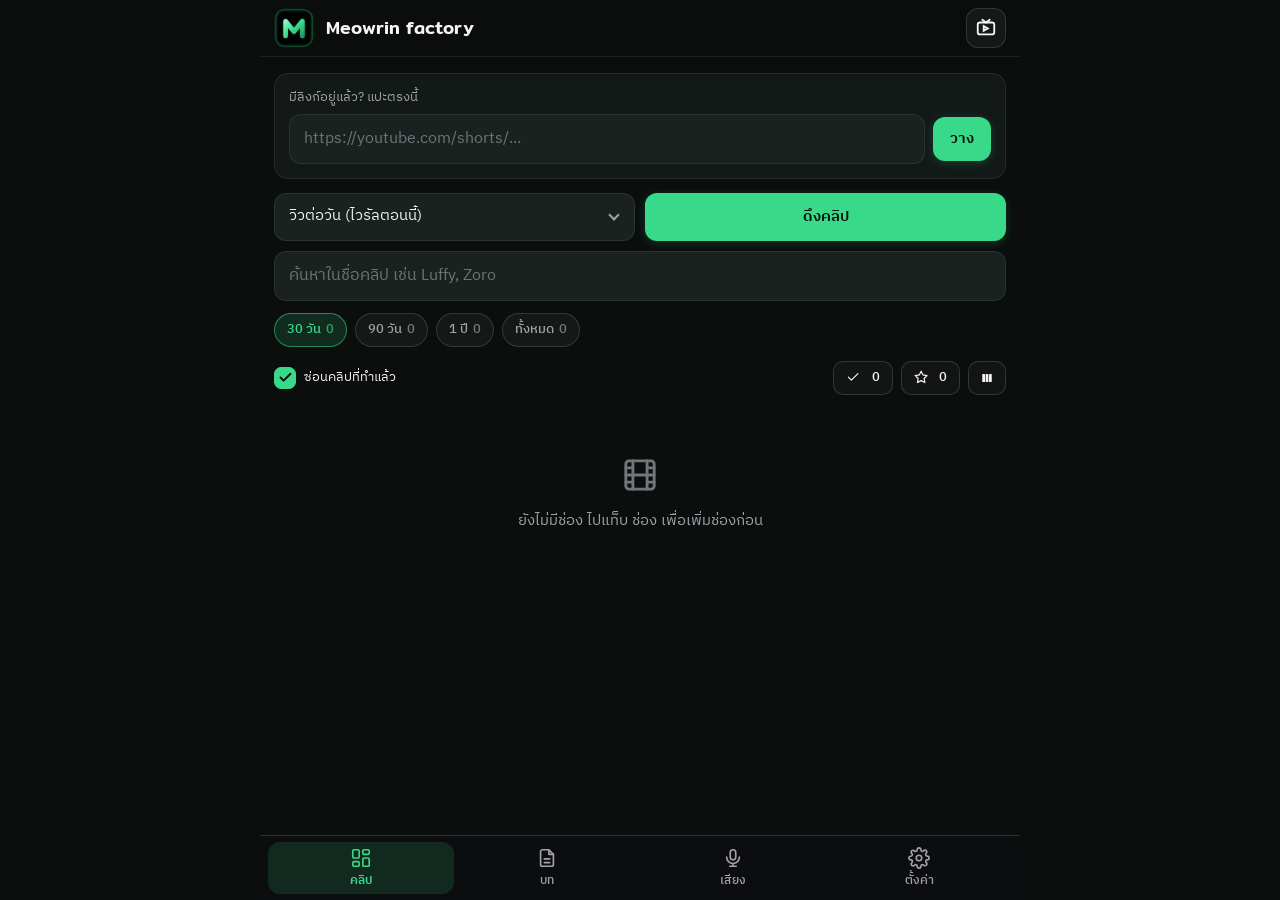
==== commit ee4b2e15: "แท็บเสียง: ตัวเล่นเสียงของแอพเอง แทนตัวเล่นของเบราว์เซอร์ (v4.8) Co-Authored-By: Claude Sonnet 5.5 <" ====
--- a/index.html
+++ b/index.html
@@ -4,19 +4,19 @@
 <meta charset="UTF-8" />
 <meta name="viewport" content="width=device-width, initial-scale=1, viewport-fit=cover" />
 <meta name="theme-color" content="#0b0e0d" />
-<link rel="manifest" href="manifest.json?v=4.7">
+<link rel="manifest" href="manifest.json?v=4.8">
 <meta name="mobile-web-app-capable" content="yes">
 <meta name="apple-mobile-web-app-capable" content="yes">
 <meta name="apple-mobile-web-app-status-bar-style" content="black-translucent">
 <meta name="apple-mobile-web-app-title" content="Meowrin">
-<link rel="icon" type="image/png" href="icon-192.png?v=4.7">
-<link rel="apple-touch-icon" href="icon-192.png?v=4.7">
+<link rel="icon" type="image/png" href="icon-192.png?v=4.8">
+<link rel="apple-touch-icon" href="icon-192.png?v=4.8">
 <title>Meowrin factory</title>
 <link rel="preconnect" href="https://fonts.googleapis.com">
 <link rel="preconnect" href="https://fonts.gstatic.com" crossorigin>
 <link href="https://fonts.googleapis.com/css2?family=IBM+Plex+Sans+Thai:wght@400;500;600&family=Mitr:wght@500&display=swap" rel="stylesheet">
-<link rel="stylesheet" href="style.css?v=4.7">
-<link rel="stylesheet" href="sheet.css?v=4.7">
+<link rel="stylesheet" href="style.css?v=4.8">
+<link rel="stylesheet" href="sheet.css?v=4.8">
 </head>
 <body>
 <div class="wrap">
@@ -131,7 +131,8 @@
         <div id="ttsMsg"></div>
         <div id="ttsOut" hidden>
           <div class="fchips wrapchips" id="ttsTakes"></div>
-          <audio id="ttsAudio" controls preload="auto"></audio>
+          <div class="tplayer"><button class="vplay" id="ttsPlay" type="button" aria-label="เล่น/หยุด"></button><div class="vbar" id="ttsBar"><i></i></div><span class="vtime" id="ttsTime">0:00 / 0:00</span></div>
+          <audio id="ttsAudio" preload="auto"></audio>
           <p class="hint" id="ttsInfo" style="margin:0"></p>
           <div class="row wrap">
             <button class="btn" id="ttsShare" style="flex:1">แชร์ไป CapCut</button>
@@ -401,6 +402,6 @@
   </div>
 </div>
 
-<script src="store.js?v=4.7" data-boot="version.js?v=4.7 icons.js?v=4.7 dialog.js?v=4.7 budget.js?v=4.7 sync.js?v=4.7 app.js?v=4.7 llm.js?v=4.7 ai.js?v=4.7 r2.js?v=4.7 voicestore.js?v=4.7 tts.js?v=4.7 gdrive.js?v=4.7"></script>
+<script src="store.js?v=4.8" data-boot="version.js?v=4.8 icons.js?v=4.8 dialog.js?v=4.8 budget.js?v=4.8 sync.js?v=4.8 app.js?v=4.8 llm.js?v=4.8 ai.js?v=4.8 r2.js?v=4.8 voicestore.js?v=4.8 tts.js?v=4.8 gdrive.js?v=4.8"></script>
 </body>
 </html>
--- a/sheet.css
+++ b/sheet.css
@@ -227,7 +227,7 @@
 .tts{margin-top:12px}
 #ttsOut{margin-top:10px;display:flex;flex-direction:column;gap:8px}
 #ttsOut[hidden]{display:none}
-#ttsAudio{width:100%;height:44px;border-radius:12px}
+.tplayer{display:flex;align-items:center;gap:10px;padding:10px 12px;border-radius:14px;border:1px solid var(--line);background:var(--surface)}.tplayer .vbar{height:28px;touch-action:none}
 #ttsRaw{flex:none}
 #ttsTakes:empty{display:none}
 
